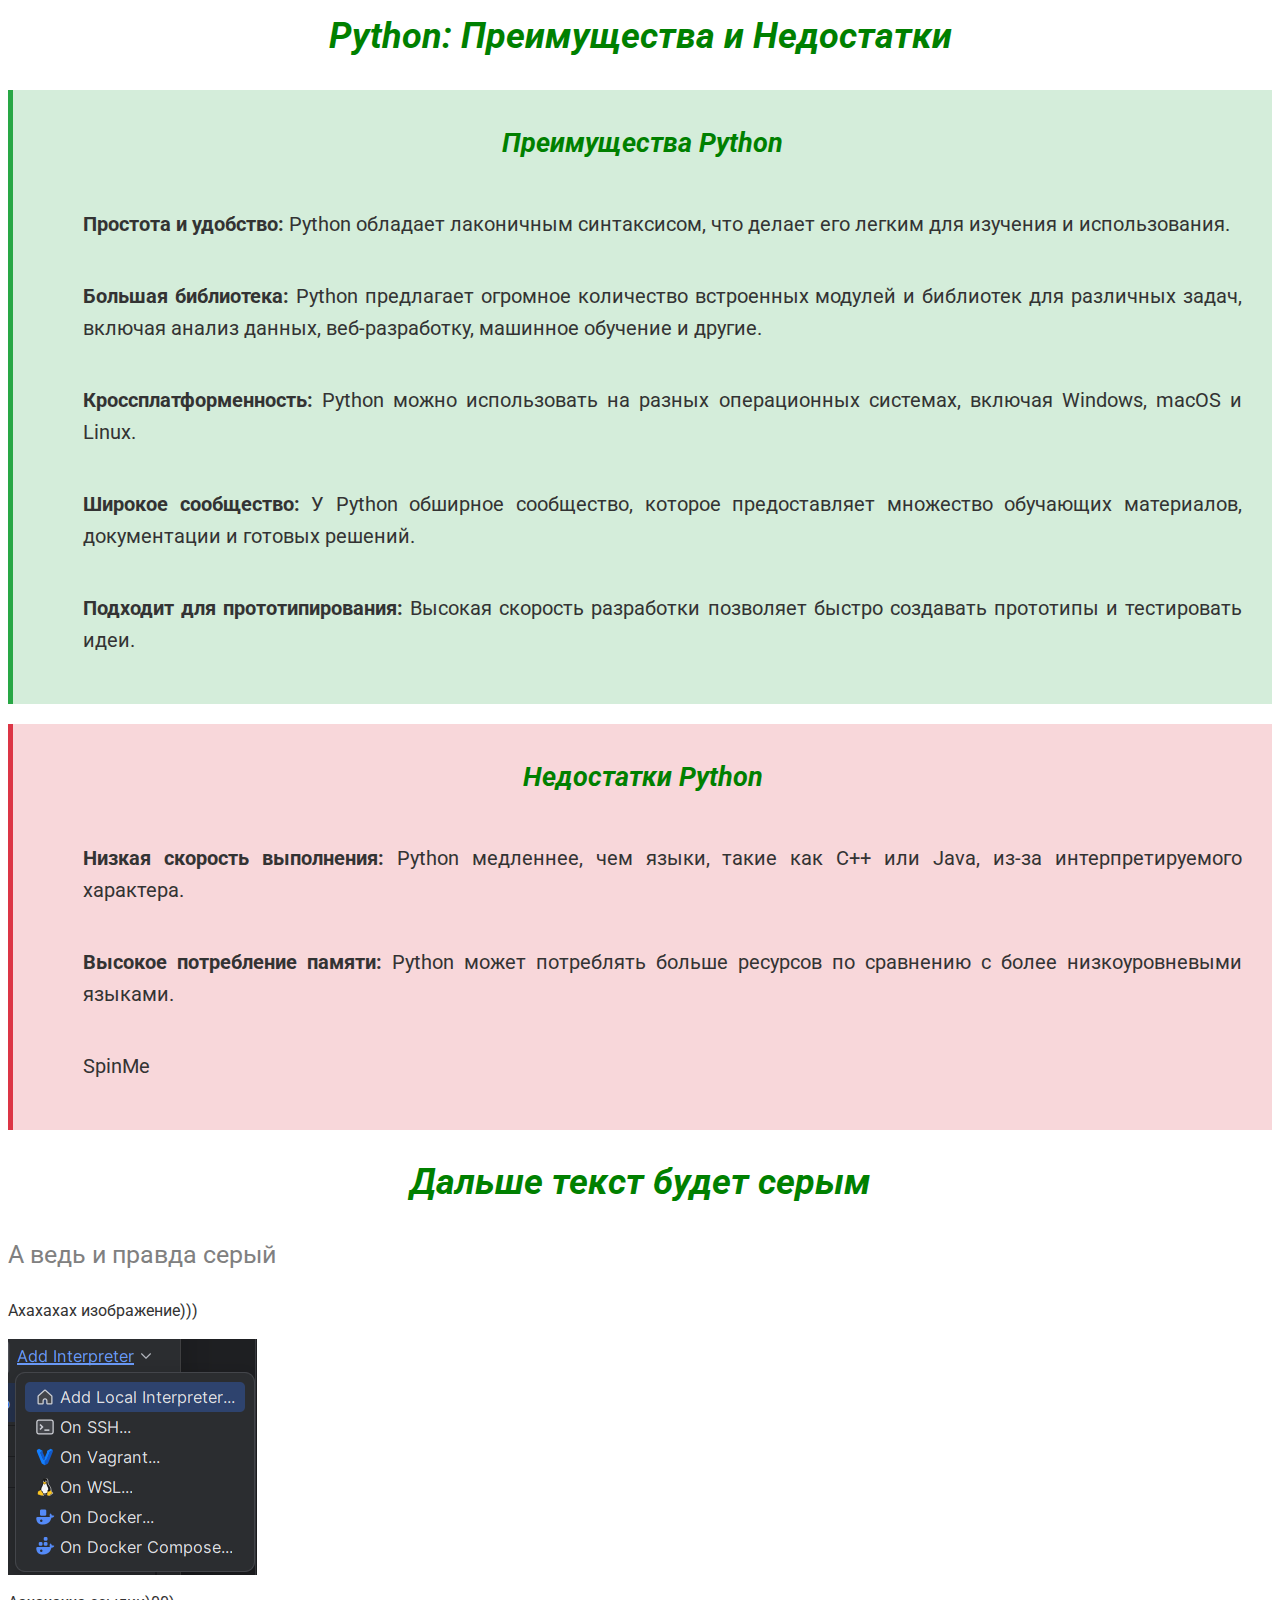
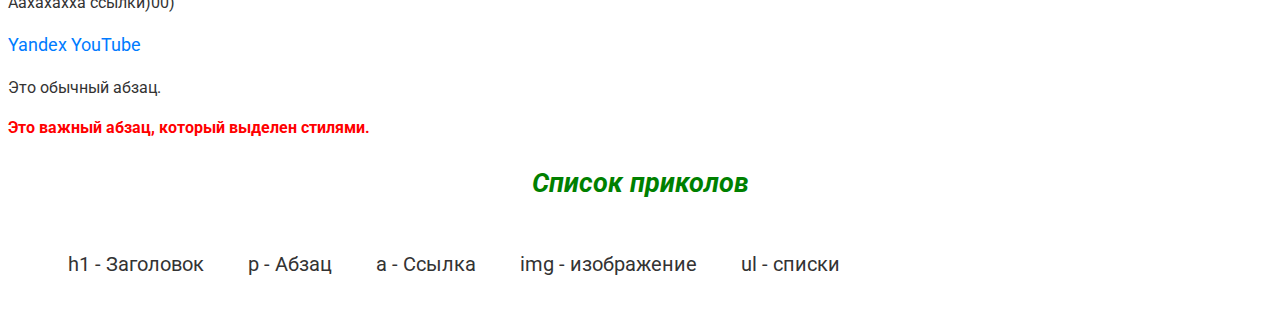
==== index.html @ 6ad6b03a "Добавлены файлы reseter.css и обновлены стили" ====
<html>
<head> <title> Страница на лабу </title>
<link rel="stylesheet" href="CSS/style.css">
<link rel="stylesheet" href="CSS/style.css">
</head>
<body>
    <h1>Python: Преимущества и Недостатки</h1>

    <div class="advantages">
      <h2>Преимущества Python</h2>
      <ul>
        <li><strong>Простота и удобство:</strong> Python обладает лаконичным синтаксисом, что делает его легким для изучения и использования.</li>
        <li><strong>Большая библиотека:</strong> Python предлагает огромное количество встроенных модулей и библиотек для различных задач, включая анализ данных, веб-разработку, машинное обучение и другие.</li>
        <li><strong>Кроссплатформенность:</strong> Python можно использовать на разных операционных системах, включая Windows, macOS и Linux.</li>
        <li><strong>Широкое сообщество:</strong> У Python обширное сообщество, которое предоставляет множество обучающих материалов, документации и готовых решений.</li>
        <li><strong>Подходит для прототипирования:</strong> Высокая скорость разработки позволяет быстро создавать прототипы и тестировать идеи.</li>
      </ul>
    </div>
  
    <div class="disadvantages">
      <h2>Недостатки Python</h2>
      <ul>
        <li><strong>Низкая скорость выполнения:</strong> Python медленнее, чем языки, такие как C++ или Java, из-за интерпретируемого характера.</li>
        <li><strong>Высокое потребление памяти:</strong> Python может потреблять больше ресурсов по сравнению с более низкоуровневыми языками.</li>
        <li class = "rotationLi">
            SpinMe
        </li>
      </ul>
    </div>

    <h1> Дальше текст будет серым</h1>
    <p> А ведь и правда серый</p>

<p> Ахахахах изображение))) </p>
<img src = "images/xdxd.png">

<p> Аахахахха ссылки)00) </p>
<a href = "https://yandex.ru"> Yandex </a>
<a href = "https://youtube.com"> YouTube </a>

<p>Это обычный абзац.</p>
<p class="important">Это важный абзац, который выделен стилями.</p>



<h2> Список приколов </h2>
<ul>
<li> h1 - Заголовок </li>
<li> p - Абзац </li>
<li> a - Ссылка </li>
<li> img - изображение </li>
<li> ul - списки </li>

</ul>
</body>
</html>
---- CSS/style.css ----
@import url('https://fonts.googleapis.com/css2?family=Roboto:wght@400;700&display=swap');

body {
  font-family: 'Roboto', sans-serif;
  text-align: center;
  font-size: 18px;
  font-weight: 400;
  line-height: 1.6;
  text-align: justify;
  color: #333;
  
}

h1, h2, h3 {
  color: green;
  font-weight: bold;
  text-align: center;
  font-style: italic;
}

a {
  text-decoration: none;
  color: #007bff;
}
a:hover {
  color: #0056b3;
}

p {
  font-size: 16px;
  line-height: 1.5;
  color: #333;
}
p.important {
  font-weight: bold;
  color: red;
}

img {
  transition: transform 5s ease;
}
img:hover {
  transform: rotate(360deg);
}

.advantages {
  background-color: #d4edda;
  border-left: 5px solid #28a745;
  padding: 10px;
  margin-bottom: 20px;
}

.disadvantages {
  background-color: #f8d7da;
  border-left: 5px solid #dc3545;
  padding: 10px;
}



h1 + p {
    font-size: 25px;
    color: gray;
}

ul > li {
            display: inline-block;
            margin: 10px;
            padding: 10px;
            font-size: 20px;
            transition: transform 5s ease;
        }

        .rotationLi:hover {
            transform: rotate(720deg);
            color: purple;
        }
---- CSS/style.css ----
@import url('https://fonts.googleapis.com/css2?family=Roboto:wght@400;700&display=swap');

body {
  font-family: 'Roboto', sans-serif;
  text-align: center;
  font-size: 18px;
  font-weight: 400;
  line-height: 1.6;
  text-align: justify;
  color: #333;
  
}

h1, h2, h3 {
  color: green;
  font-weight: bold;
  text-align: center;
  font-style: italic;
}

a {
  text-decoration: none;
  color: #007bff;
}
a:hover {
  color: #0056b3;
}

p {
  font-size: 16px;
  line-height: 1.5;
  color: #333;
}
p.important {
  font-weight: bold;
  color: red;
}

img {
  transition: transform 5s ease;
}
img:hover {
  transform: rotate(360deg);
}

.advantages {
  background-color: #d4edda;
  border-left: 5px solid #28a745;
  padding: 10px;
  margin-bottom: 20px;
}

.disadvantages {
  background-color: #f8d7da;
  border-left: 5px solid #dc3545;
  padding: 10px;
}



h1 + p {
    font-size: 25px;
    color: gray;
}

ul > li {
            display: inline-block;
            margin: 10px;
            padding: 10px;
            font-size: 20px;
            transition: transform 5s ease;
        }

        .rotationLi:hover {
            transform: rotate(720deg);
            color: purple;
        }
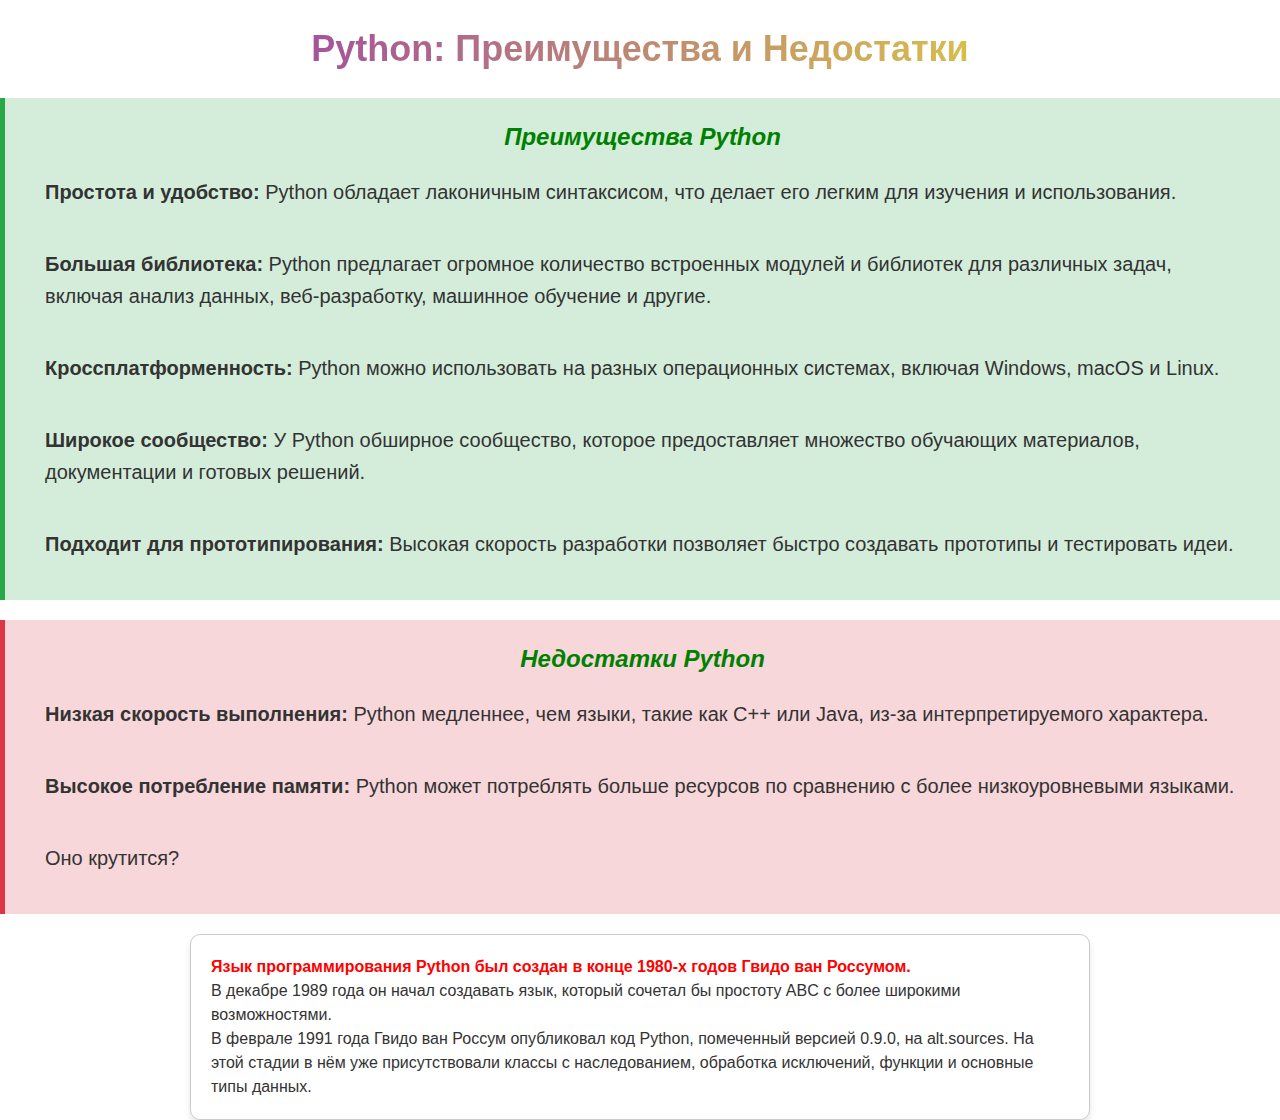
==== commit 9f0f9da6: "Лаба 4" ====
--- a/index.html
+++ b/index.html
@@ -1,11 +1,10 @@
 <html>
 <head> <title> Страница на лабу </title>
 <link rel="stylesheet" href="CSS/style.css">
-<link rel="stylesheet" href="CSS/style.css">
+<link rel="stylesheet" href="CSS/reseter.css">
 </head>
 <body>
     <h1>Python: Преимущества и Недостатки</h1>
-
     <div class="advantages">
       <h2>Преимущества Python</h2>
       <ul>
@@ -23,34 +22,21 @@
         <li><strong>Низкая скорость выполнения:</strong> Python медленнее, чем языки, такие как C++ или Java, из-за интерпретируемого характера.</li>
         <li><strong>Высокое потребление памяти:</strong> Python может потреблять больше ресурсов по сравнению с более низкоуровневыми языками.</li>
         <li class = "rotationLi">
-            SpinMe
+            Оно крутится?
         </li>
       </ul>
     </div>
-
-    <h1> Дальше текст будет серым</h1>
-    <p> А ведь и правда серый</p>
-
-<p> Ахахахах изображение))) </p>
-<img src = "images/xdxd.png">
-
-<p> Аахахахха ссылки)00) </p>
-<a href = "https://yandex.ru"> Yandex </a>
-<a href = "https://youtube.com"> YouTube </a>
-
-<p>Это обычный абзац.</p>
-<p class="important">Это важный абзац, который выделен стилями.</p>
-
-
-
-<h2> Список приколов </h2>
-<ul>
-<li> h1 - Заголовок </li>
-<li> p - Абзац </li>
-<li> a - Ссылка </li>
-<li> img - изображение </li>
-<li> ul - списки </li>
-
-</ul>
+  
+    <div class="history">
+      <p class="important">
+        Язык программирования Python был создан в конце 1980-х годов Гвидо ван Россумом.
+      </p>
+      <p>
+        В декабре 1989 года он начал создавать язык, который сочетал бы простоту ABC с более широкими возможностями.
+      </p>
+      <p>
+        В феврале 1991 года Гвидо ван Россум опубликовал код Python, помеченный версией 0.9.0, на alt.sources. На этой стадии в нём уже присутствовали классы с наследованием, обработка исключений, функции и основные типы данных.
+      </p>
+    </div>
 </body>
 </html>
--- a/CSS/style.css
+++ b/CSS/style.css
@@ -1,17 +1,26 @@
+
 @import url('https://fonts.googleapis.com/css2?family=Roboto:wght@400;700&display=swap');
 
 body {
   font-family: 'Roboto', sans-serif;
-  text-align: center;
   font-size: 18px;
   font-weight: 400;
   line-height: 1.6;
-  text-align: justify;
   color: #333;
-  
+  margin: 0;
+  padding: 0;
+}
+h1 {
+  font-size: 36px;
+  font-weight: bold;
+  text-align: center;
+  background: linear-gradient(to right, #8d22be, #efef29);
+  -webkit-background-clip: text;
+  -webkit-text-fill-color: transparent;
+  margin: 20px 0;
 }
 
-h1, h2, h3 {
+h2, h3 {
   color: green;
   font-weight: bold;
   text-align: center;
@@ -31,49 +40,71 @@
   line-height: 1.5;
   color: #333;
 }
+
 p.important {
   font-weight: bold;
   color: red;
 }
 
+.history {
+  position: relative;
+  width: 80%;
+  max-width: 900px;
+  min-width: 300px;
+  margin: 20px auto;
+  padding: 20px;
+  background-color: #ffffff;
+  border: 1px solid #ccc;
+  border-radius: 10px;
+  box-shadow: 0 4px 6px rgba(0, 0, 0, 0.1);
+  
+} 
+
 img {
-  transition: transform 5s ease;
+  max-width: 100%;
+  height: auto;
 }
-img:hover {
-  transform: rotate(360deg);
+
+.image-left {
+  float: left;
+  margin-right: 10px;
 }
+
+.image-right {
+  float: right;
+  margin-left: 10px;
+}
+
 
 .advantages {
   background-color: #d4edda;
   border-left: 5px solid #28a745;
-  padding: 10px;
-  margin-bottom: 20px;
+  padding: 20px;
+  margin: 20px 0;
 }
 
 .disadvantages {
   background-color: #f8d7da;
   border-left: 5px solid #dc3545;
-  padding: 10px;
+  padding: 20px;
+  margin: 20px 0;
 }
 
 
-
 h1 + p {
-    font-size: 25px;
-    color: gray;
+  font-size: 25px;
+  color: gray;
 }
 
 ul > li {
-            display: inline-block;
-            margin: 10px;
-            padding: 10px;
-            font-size: 20px;
-            transition: transform 5s ease;
-        }
+  display: inline-block;
+  margin: 10px;
+  padding: 10px;
+  font-size: 20px;
+  transition: transform 5s ease;
+}
 
-        .rotationLi:hover {
-            transform: rotate(720deg);
-            color: purple;
-        }
-		
-        +.rotationLi:hover {
+  transform: rotate(720deg);
+  color: purple;
+}--- a/CSS/reseter.css
+++ b/CSS/reseter.css
@@ -0,0 +1,25 @@
+* {
+    margin: 0;
+    padding: 0;
+    box-sizing: border-box;
+  }
+  
+  html, body {
+    height: 100%;
+    font-size: 100%;
+    font-family: sans-serif;
+  }
+  
+  ul, ol {
+    list-style: none;
+  }
+  
+  a {
+    text-decoration: none;
+    color: inherit;
+  }
+  
+  img {
+    max-width: 100%;
+    height: auto;
+  }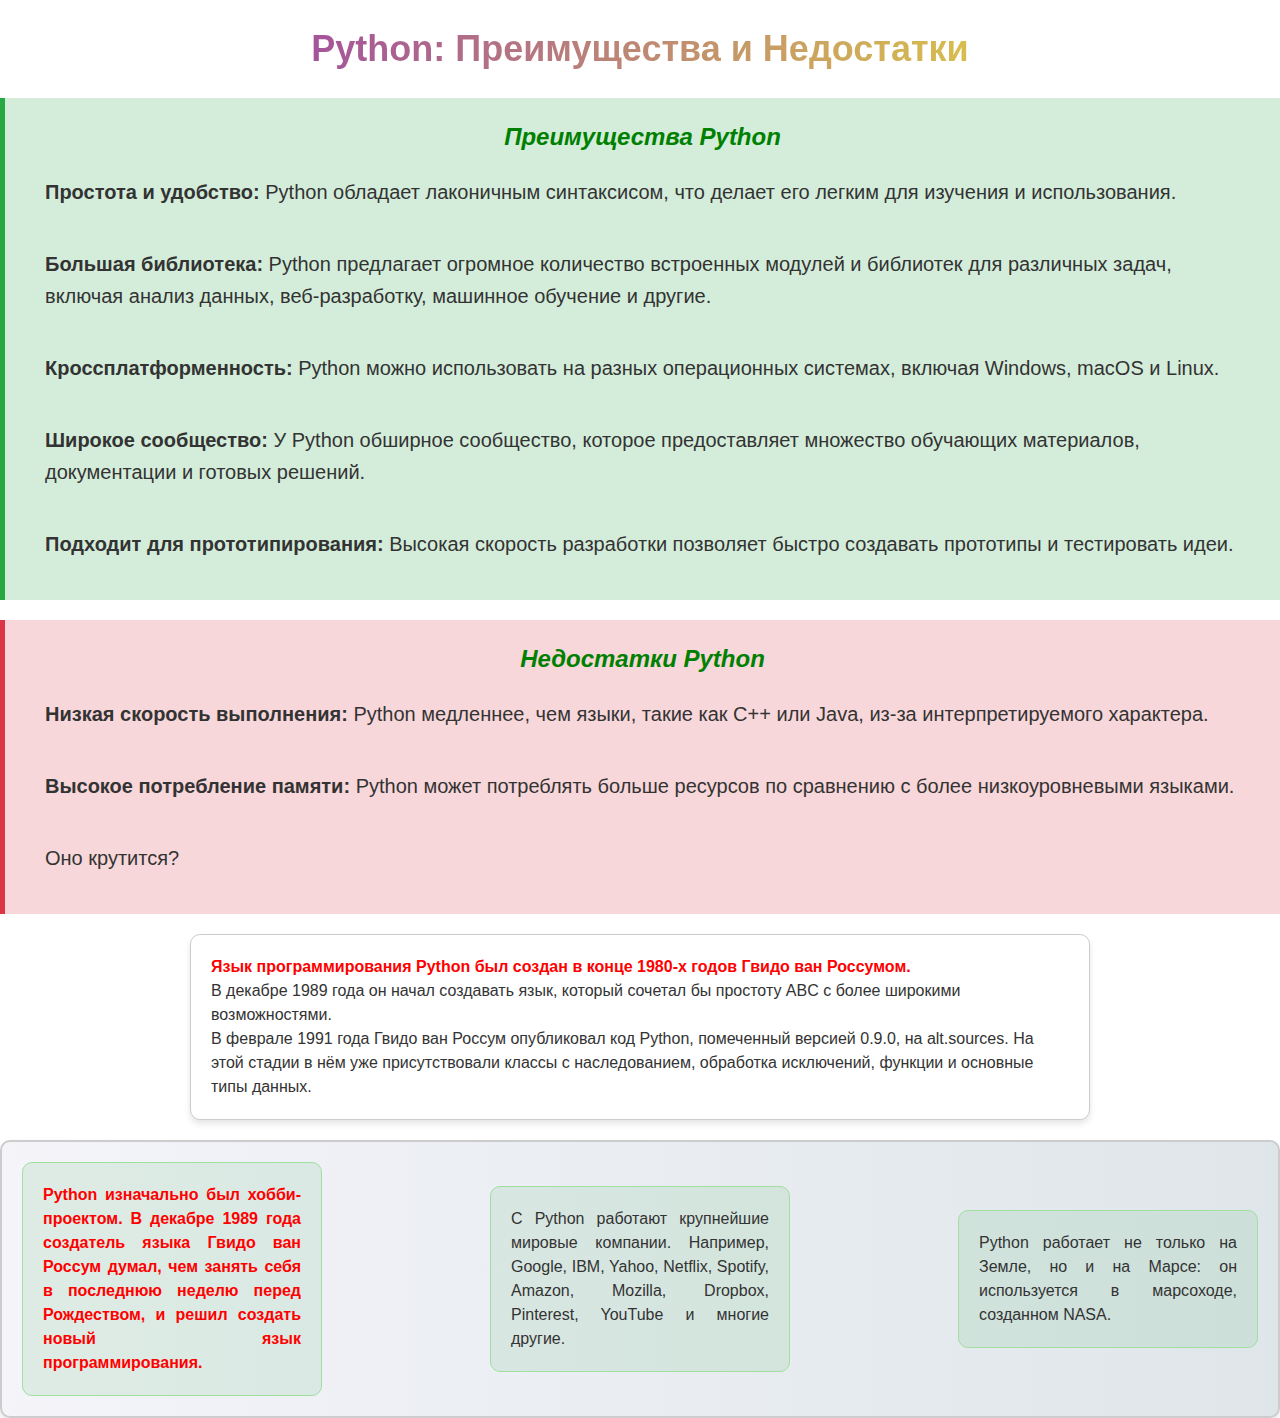
==== commit 4dcfaf5b: "Лаба 5 - флексы" ====
--- a/index.html
+++ b/index.html
@@ -38,5 +38,26 @@
         В феврале 1991 года Гвидо ван Россум опубликовал код Python, помеченный версией 0.9.0, на alt.sources. На этой стадии в нём уже присутствовали классы с наследованием, обработка исключений, функции и основные типы данных.
       </p>
     </div>
+
+
+    <div class="flex-container">
+      <div class="flex-item">
+        <p class="important">
+          Python изначально был хобби-проектом. В декабре 1989 года создатель языка Гвидо ван Россум думал, чем занять себя в последнюю неделю перед Рождеством, и решил создать новый язык программирования.
+        </p>
+      </div>
+  
+      <div class="flex-item">
+        <p>
+          С Python работают крупнейшие мировые компании. Например, Google, IBM, Yahoo, Netflix, Spotify, Amazon, Mozilla, Dropbox, Pinterest, YouTube и многие другие.
+        </p>
+      </div>
+  
+      <div class="flex-item">
+        <p>
+          Python работает не только на Земле, но и на Марсе: он используется в марсоходе, созданном NASA.
+        </p>
+      </div>
+    </div>
 </body>
 </html>
--- a/CSS/style.css
+++ b/CSS/style.css
@@ -107,4 +107,38 @@
 .rotationLi:hover {
   transform: rotate(720deg);
   color: purple;
+}
+
+
+
+.flex-container {
+  display: flex;
+  flex-wrap: wrap; /* Позволяет перенос элементов на новую строку */
+  justify-content: space-between; /* Распределяет элементы по горизонтали */
+  align-items: center; /* Выравнивание элементов по вертикали */
+  gap: 20px; /* Расстояние между flex-элементами */
+  padding: 20px;
+  background: linear-gradient(to right, #f4f4f9, #dfe6e9); /* Градиент */
+  border: 2px solid #ccc;
+  border-radius: 10px;
+  box-shadow: 0 4px 6px rgba(0, 0, 0, 0.1);
+}
+
+/* Flex-элементы */
+.flex-item {
+  flex: 1 1 30%; /* Элементы занимают 30% ширины контейнера, сжимаются и растягиваются */
+  min-width: 200px; /* Минимальная ширина элемента */
+  max-width: 300px; /* Максимальная ширина элемента */
+  padding: 20px;
+  background-color: rgba(40, 167, 69, 0.1); /* Цвет с прозрачностью */
+  border: 1px solid hsl(120, 50%, 75%); /* Цвет в формате HSL */
+  border-radius: 10px;
+  color: #333; /* Цвет текста в HEX */
+  text-align: justify;
+  transition: transform 0.3s ease, box-shadow 0.3s ease; /* Анимация наводки */
+}
+
+.flex-item:hover {
+  transform: scale(1.05); /* Увеличение при наведении */
+  box-shadow: 0 6px 10px rgba(0, 0, 0, 0.2);
 }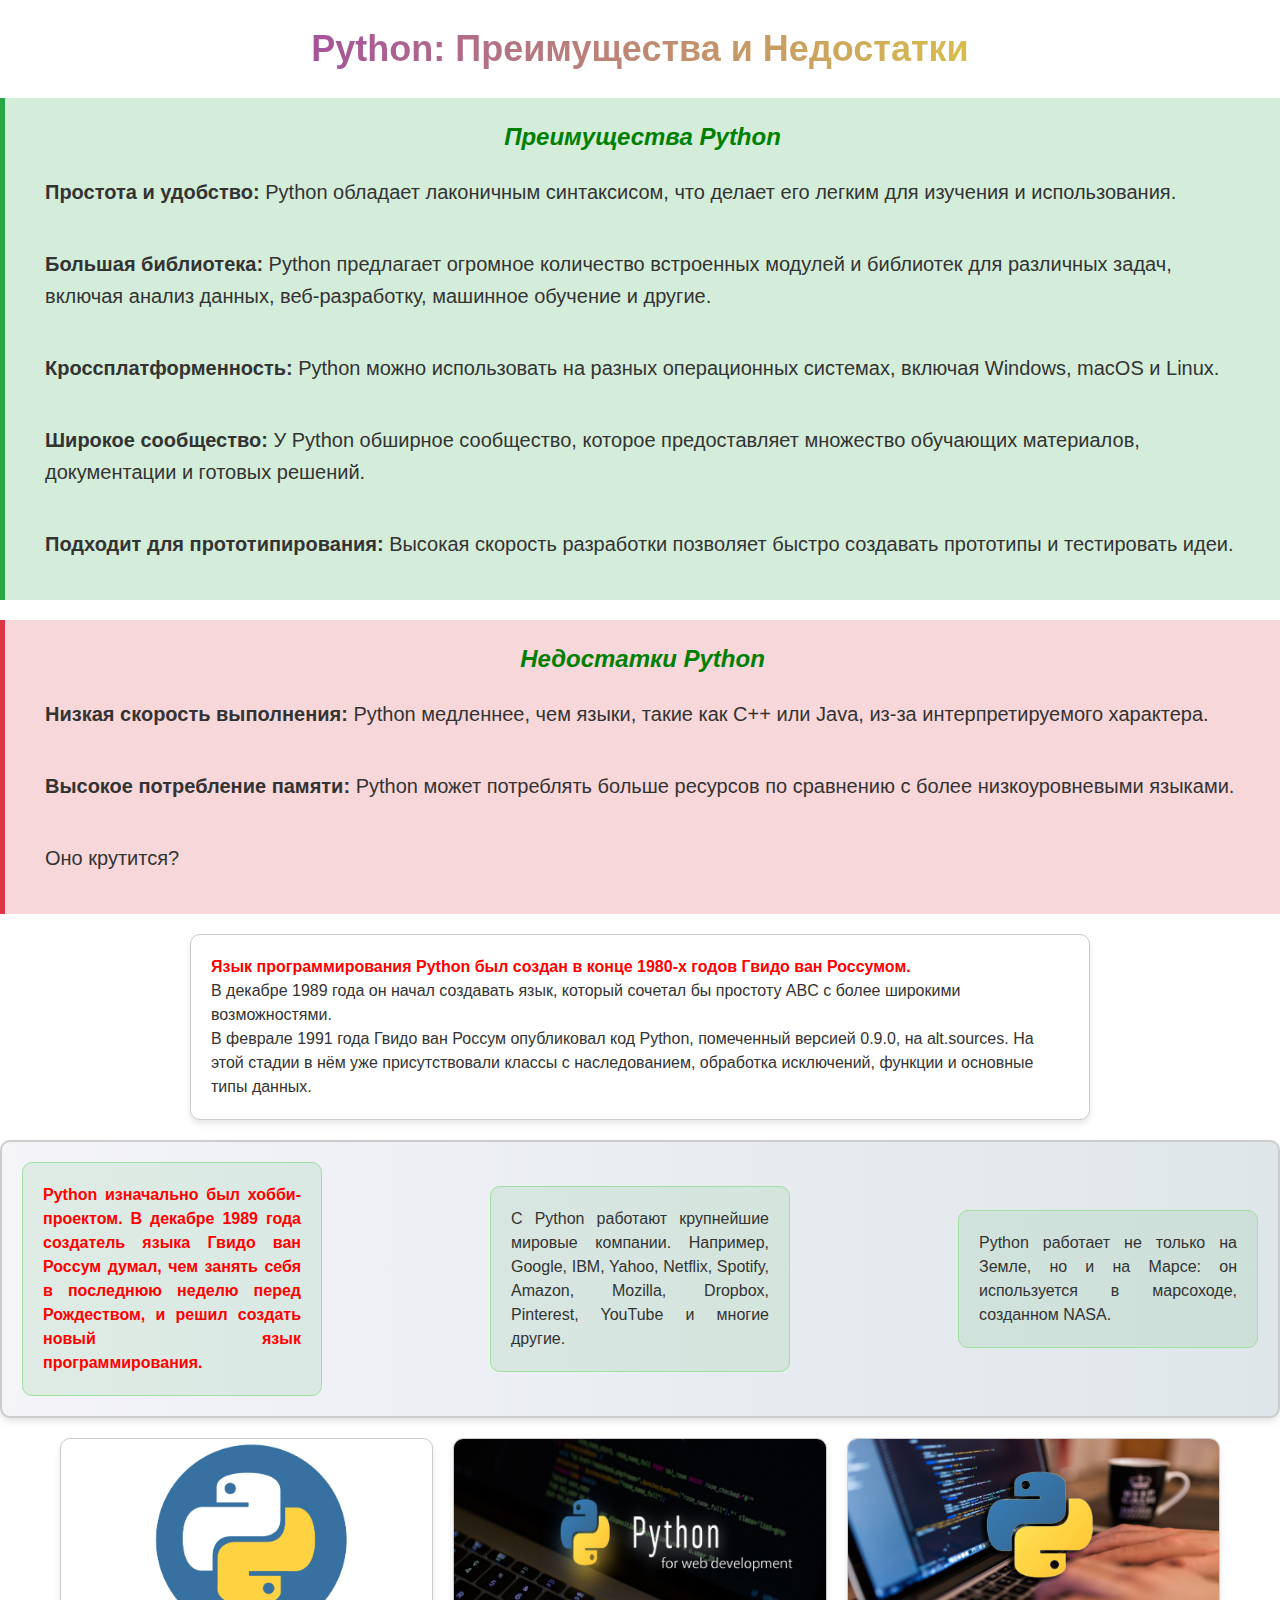
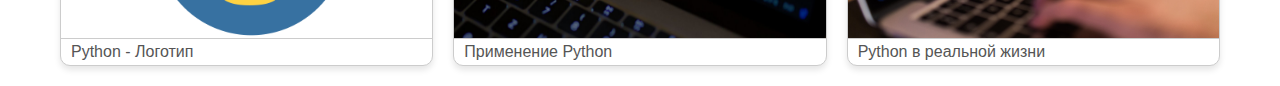
==== commit c45b973a: "Лаба 6 - img с гридами" ====
--- a/index.html
+++ b/index.html
@@ -28,36 +28,43 @@
     </div>
   
     <div class="history">
-      <p class="important">
-        Язык программирования Python был создан в конце 1980-х годов Гвидо ван Россумом.
-      </p>
-      <p>
-        В декабре 1989 года он начал создавать язык, который сочетал бы простоту ABC с более широкими возможностями.
-      </p>
-      <p>
-        В феврале 1991 года Гвидо ван Россум опубликовал код Python, помеченный версией 0.9.0, на alt.sources. На этой стадии в нём уже присутствовали классы с наследованием, обработка исключений, функции и основные типы данных.
+      <p class="important"> Язык программирования Python был создан в конце 1980-х годов Гвидо ван Россумом.</p>
+      <p> В декабре 1989 года он начал создавать язык, который сочетал бы простоту ABC с более широкими возможностями.</p>
+      <p> В феврале 1991 года Гвидо ван Россум опубликовал код Python, помеченный версией 0.9.0, на alt.sources. На этой стадии в нём уже присутствовали классы с наследованием, обработка исключений, функции и основные типы данных.
       </p>
     </div>
 
 
     <div class="flex-container">
       <div class="flex-item">
-        <p class="important">
-          Python изначально был хобби-проектом. В декабре 1989 года создатель языка Гвидо ван Россум думал, чем занять себя в последнюю неделю перед Рождеством, и решил создать новый язык программирования.
-        </p>
+        <p class="important">Python изначально был хобби-проектом. В декабре 1989 года создатель языка Гвидо ван Россум думал, чем занять себя в последнюю неделю перед Рождеством, и решил создать новый язык программирования.</p>
       </div>
   
       <div class="flex-item">
-        <p>
-          С Python работают крупнейшие мировые компании. Например, Google, IBM, Yahoo, Netflix, Spotify, Amazon, Mozilla, Dropbox, Pinterest, YouTube и многие другие.
-        </p>
+        <p>С Python работают крупнейшие мировые компании. Например, Google, IBM, Yahoo, Netflix, Spotify, Amazon, Mozilla, Dropbox, Pinterest, YouTube и многие другие.</p>
       </div>
   
       <div class="flex-item">
-        <p>
-          Python работает не только на Земле, но и на Марсе: он используется в марсоходе, созданном NASA.
-        </p>
+        <p>Python работает не только на Земле, но и на Марсе: он используется в марсоходе, созданном NASA.</p>
       </div>
+    </div>
+
+
+    <div class="grid-container">
+      <figure class="grids">
+        <img src="images/python1.png" alt="Python - Логотип">
+        <textPodImg>Python - Логотип</textPodImg>
+      </figure>
+  
+      <figure class="grids">
+        <img src="images/python2.jpg" alt="Применение Python">
+        <textPodImg>Применение Python</textPodImg>
+      </figure>
+  
+      <figure class="grids">
+        <img src="images/python3.jpg" alt="Python в реальной жизни">
+        <textPodImg>Python в реальной жизни</textPodImg>
+      </figure>
     </div>
 </body>
 </html>
--- a/CSS/style.css
+++ b/CSS/style.css
@@ -141,4 +141,43 @@
 .flex-item:hover {
   transform: scale(1.05); /* Увеличение при наведении */
   box-shadow: 0 6px 10px rgba(0, 0, 0, 0.2);
+}
+
+
+.grid-container {
+  display: grid; /* Включение гридов */
+  grid-template-columns: repeat(auto-fit, minmax(250px, 1fr)); /* Колонки адаптируются */
+  gap: 20px; /* Расстояние между элементами */
+  padding: 20px;
+  max-width: 1200px;
+  margin: 0 auto;
+}
+
+.grids {
+  background-color: #ffffff;
+  border: 1px solid #ccc;
+  border-radius: 10px;
+  box-shadow: 0 4px 6px rgba(0, 0, 0, 0.1); /* Тень для карточек */
+  overflow: hidden;
+  transition: transform 0.3s ease, box-shadow 0.3s ease;
+}
+
+.grids:hover {
+  transform: scale(1.05); /* Увеличение при наведении */
+  box-shadow: 0 6px 10px rgba(0, 0, 0, 0.2); /* Более яркая тень при наведении */
+}
+
+/* Изображения */
+.grids img {
+  width: 100%;
+  height: 200px; /* Фиксированная высота изображений */
+  object-fit: cover; /* Обрезка изображений по размеру контейнера */
+  border-bottom: 1px solid #ccc; /* Разделительная линия */
+}
+
+/* Текст под изображением */
+textPodImg {
+  padding: 10px;
+  font-size: 16px;
+  color: #555;
 }